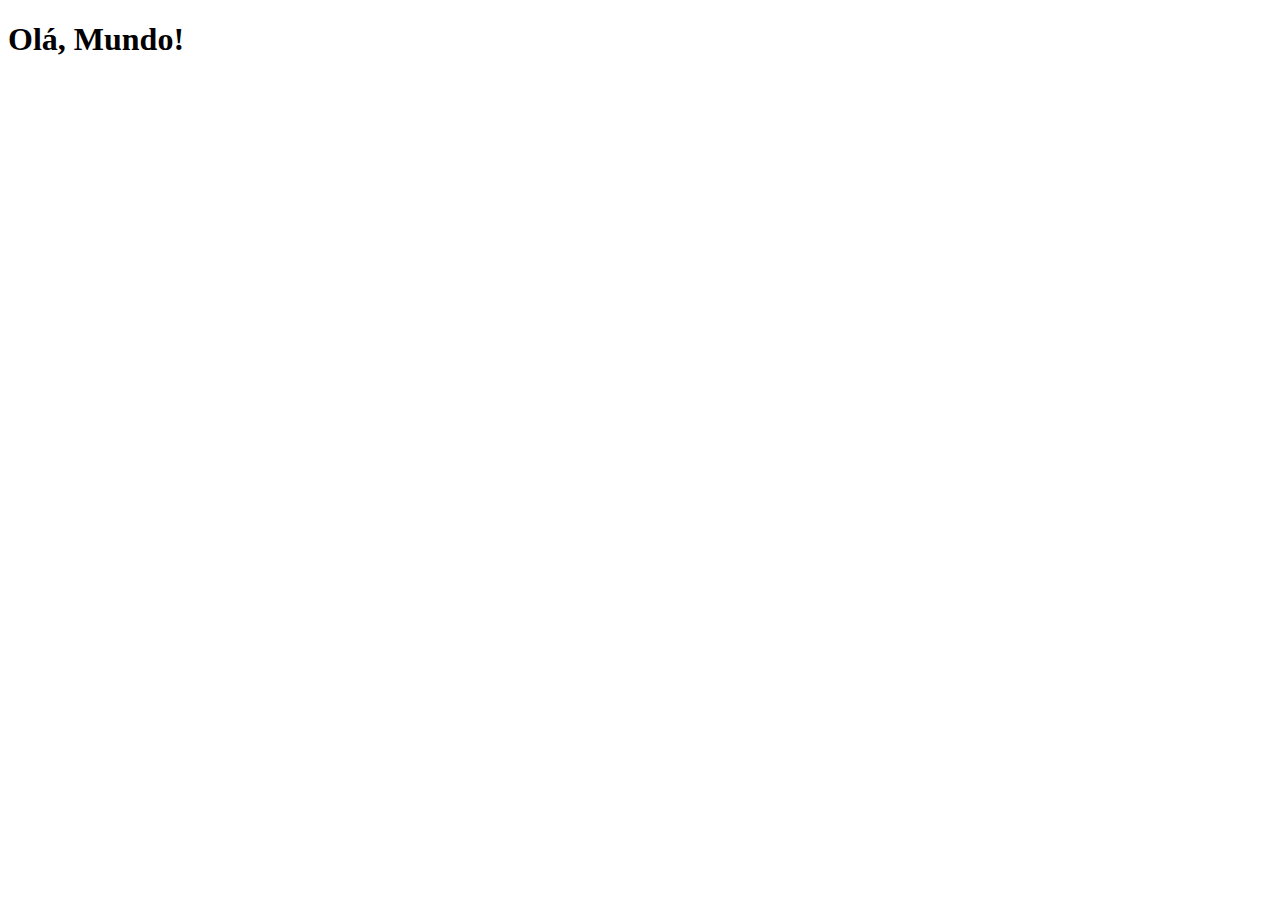
==== index.html @ b62253d2 "Criei a página principal" ====
<!DOCTYPE html>
<html lang="pt-br">
<head>
    <meta charset="UTF-8">
    <meta http-equiv="X-UA-Compatible" content="IE=edge">
    <meta name="viewport" content="width=device-width, initial-scale=1.0">
    <link rel="shortcut icon" href="favicon.ico" type="image/x-icon">
    <title>Projeto Redes Sociais</title>
</head>
<body>
    <h1>Olá, Mundo!</h1>
</body>
</html>
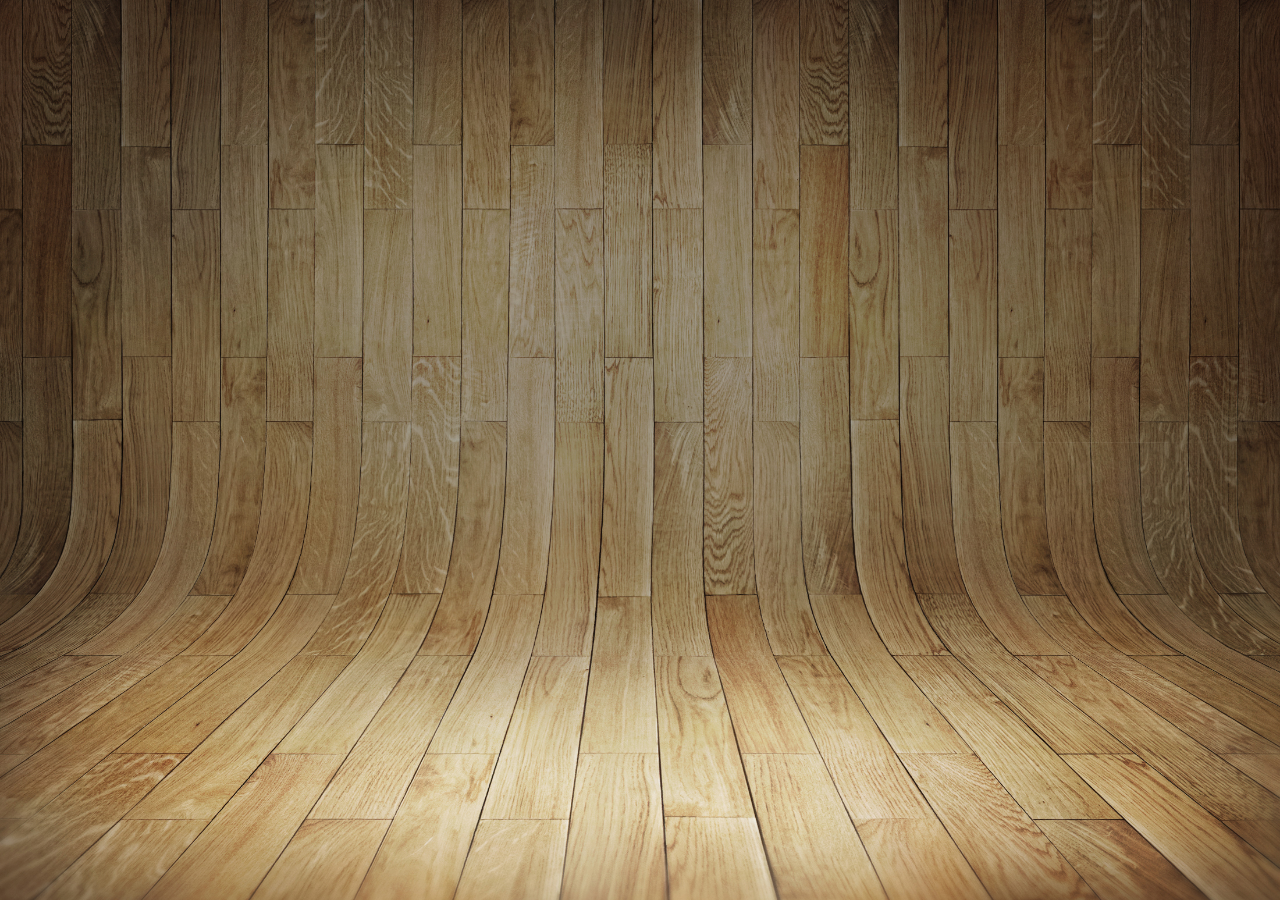
==== commit 4bce0c22: "redes-sociais" ====
--- a/index.html
+++ b/index.html
@@ -5,9 +5,17 @@
     <meta http-equiv="X-UA-Compatible" content="IE=edge">
     <meta name="viewport" content="width=device-width, initial-scale=1.0">
     <link rel="shortcut icon" href="favicon.ico" type="image/x-icon">
+    <link rel="stylesheet" href="estilo/style.css">
     <title>Projeto Redes Sociais</title>
 </head>
 <body>
-    <h1>Olá, Mundo!</h1>
+    <main>
+        <section id="telefone">
+
+        </section>
+        <section id="redes-sociais">
+
+        </section>
+    </main>
 </body>
 </html>--- a/estilo/style.css
+++ b/estilo/style.css
@@ -0,0 +1,39 @@
+@charset "UTF-8";
+
+* {
+    margin: 0px;
+    padding: 0px;
+    font-family: Arial, Helvetica, sans-serif;
+}
+
+html, body {
+    height: 100vh;
+    width: 100vw;
+    background-color: black;
+}
+
+body {
+    background: url('../imagens/fundo-madeira.jpg') no-repeat top center;
+    background-size: cover; /* pra ele cobrir a tela inteira */
+    background-attachment: fixed; /* é para não haver rolagem (pra fixar)
+}
+
+main {
+    position: relative;
+    height: 100vh;
+    
+}
+
+section#telefone {
+    position: absolute;
+    top: 50%;
+    left: 50%;
+    transform: translate(-50%, -50%);
+
+    height: 627px;
+    width: 311px;
+    background: url('../imagens/frame-iphone.png') no-repeat;
+}
+
+
+
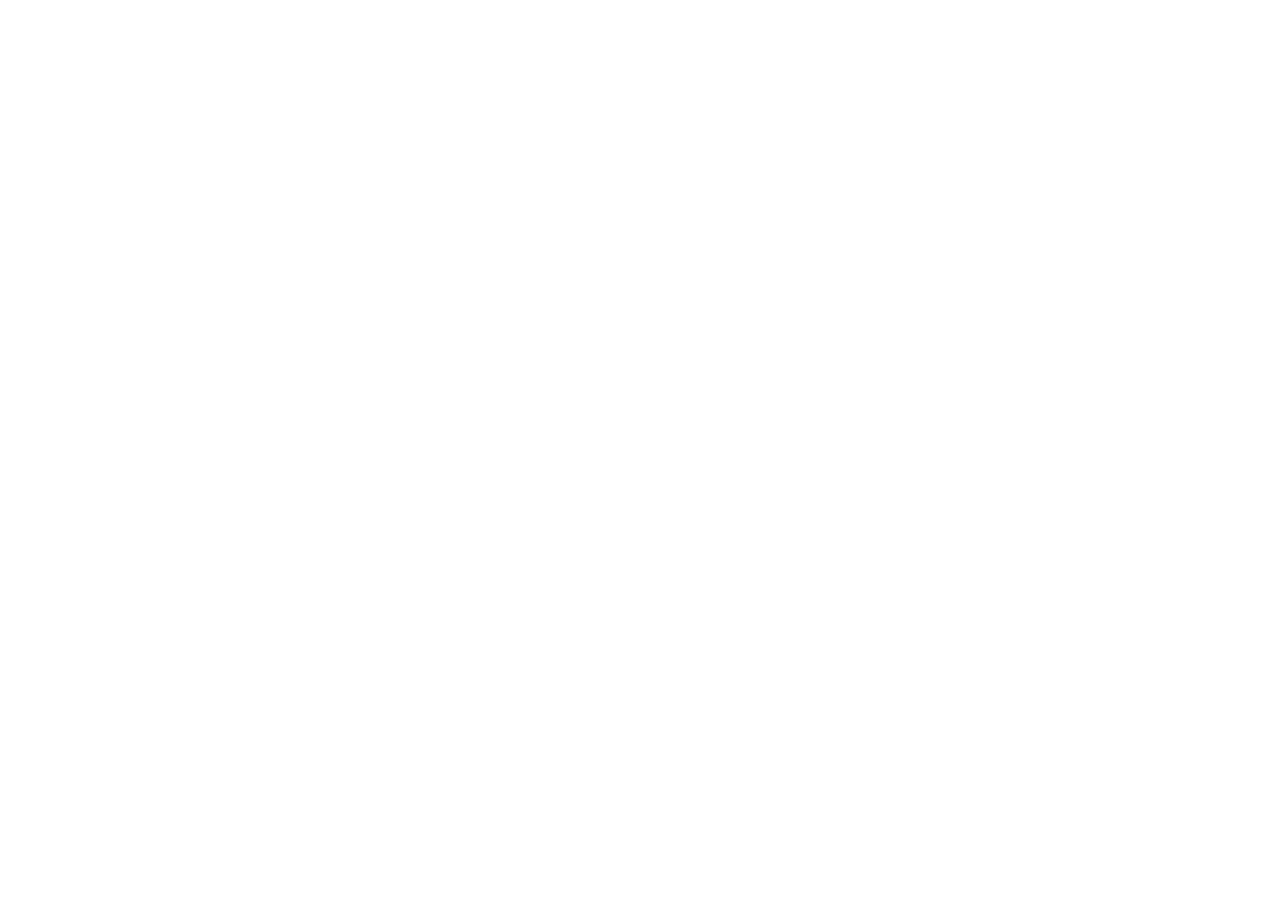
==== commit 062d6b60: "proj.redes.sociais" ====
--- a/index.html
+++ b/index.html
@@ -5,13 +5,13 @@
     <meta http-equiv="X-UA-Compatible" content="IE=edge">
     <meta name="viewport" content="width=device-width, initial-scale=1.0">
     <link rel="shortcut icon" href="favicon.ico" type="image/x-icon">
-    <link rel="stylesheet" href="estilo/style.css">
+    <link rel="stylesheet" href="style.css">
     <title>Projeto Redes Sociais</title>
 </head>
 <body>
     <main>
         <section id="telefone">
-
+            
         </section>
         <section id="redes-sociais">
 
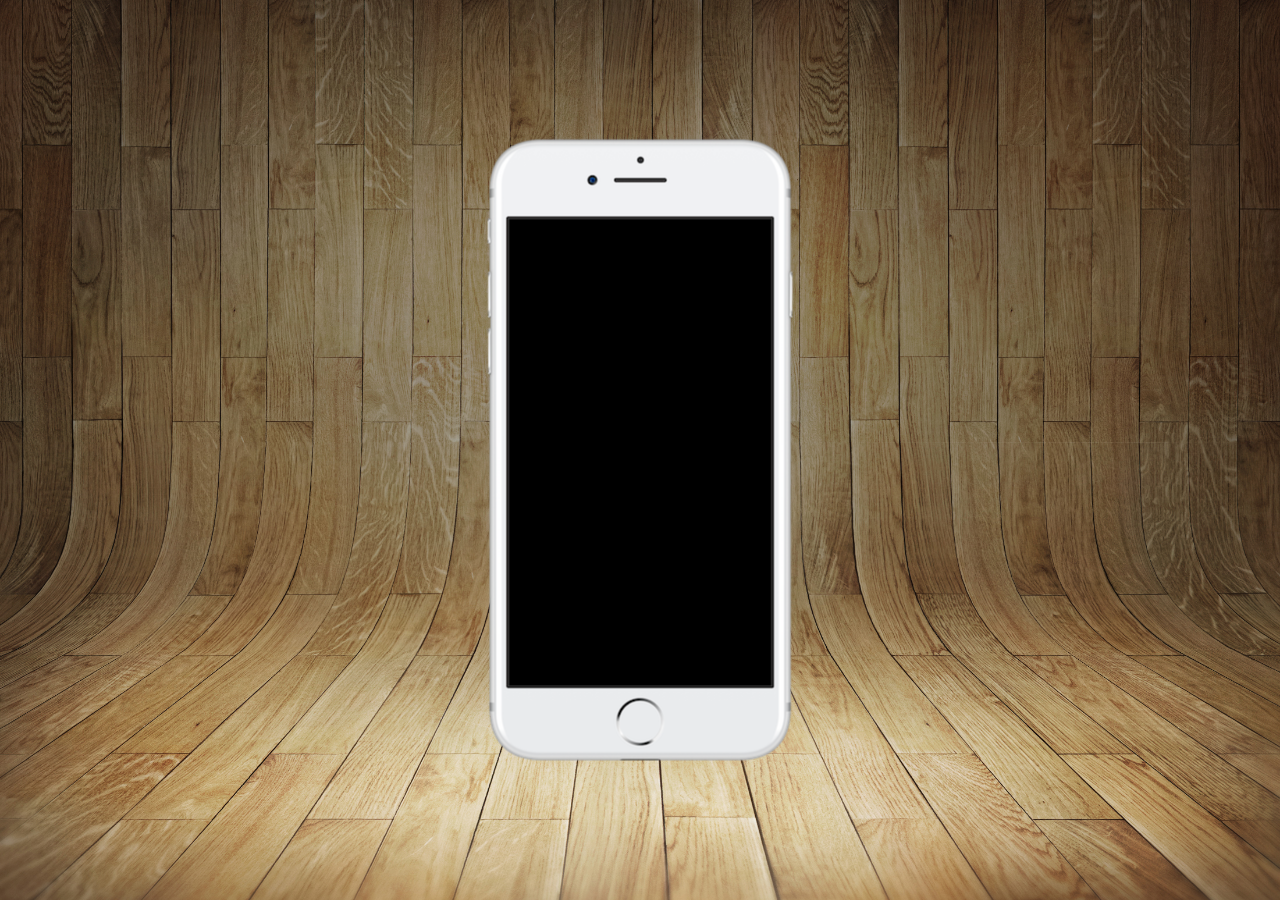
==== commit 770e2469: "proj.redes.sociais" ====
--- a/index.html
+++ b/index.html
@@ -5,7 +5,7 @@
     <meta http-equiv="X-UA-Compatible" content="IE=edge">
     <meta name="viewport" content="width=device-width, initial-scale=1.0">
     <link rel="shortcut icon" href="favicon.ico" type="image/x-icon">
-    <link rel="stylesheet" href="style.css">
+    <link rel="stylesheet" href="estilos/style.css">
     <title>Projeto Redes Sociais</title>
 </head>
 <body>
--- a/estilos/style.css
+++ b/estilos/style.css
@@ -0,0 +1,36 @@
+@charset "UTF-8";
+
+* {
+    margin: 0px;
+    padding: 0px;
+    font-family: Arial, Helvetica, sans-serif;
+}
+html, body {
+    height: 100vh;
+    width: 100vw;
+    background-color: black;
+}
+
+body {
+    background: url('../imagens/fundo-madeira.jpg') no-repeat top center;
+    background-size: cover; /* tela inteira */
+    background-attachment: fixed; /* fixar pra não ter rolagem */
+}
+
+main {
+    height: 100vh;
+    position: relative;
+    
+}
+
+section#telefone {
+    height: 627px;
+    width: 311px;
+    
+
+    position: absolute; /* posicionar no topo e no meio da tela */
+    top: 50%;  /* posicionar no topo e no meio da tela */
+    left: 50%;  /* posicionar no topo e no meio da tela */
+    transform: translate(-50%, -50%); /* posicionar no topo e no meio da tela */
+    background: url('../imagens/frame-iphone.png') no-repeat;
+}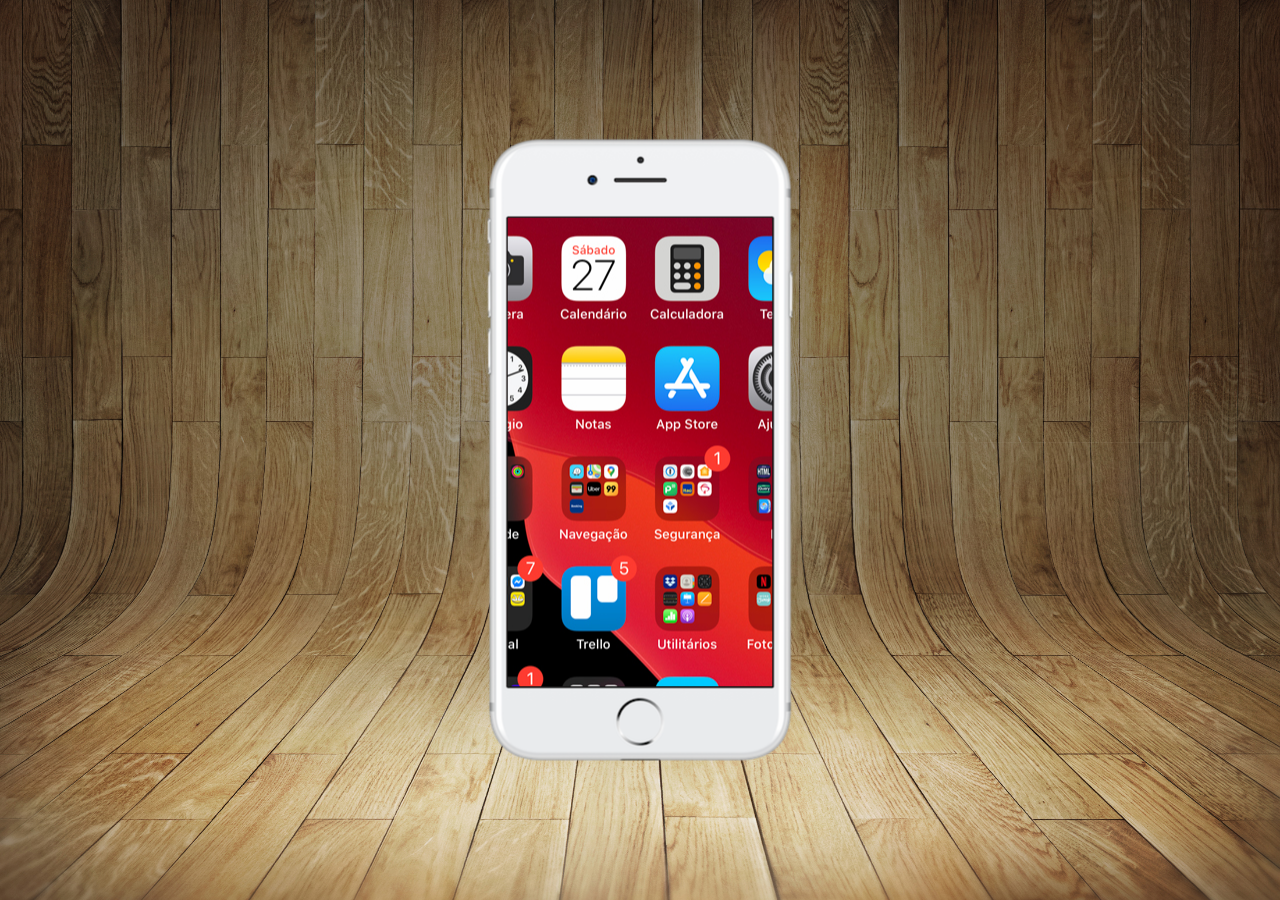
==== commit a699d4b9: "criei a tela home" ====
--- a/index.html
+++ b/index.html
@@ -11,7 +11,7 @@
 <body>
     <main>
         <section id="telefone">
-            
+            <iframe src="home.html" name="tela" id="tela" frameborder="0"></iframe>
         </section>
         <section id="redes-sociais">
 
--- a/estilos/style.css
+++ b/estilos/style.css
@@ -33,4 +33,12 @@
     left: 50%;  /* posicionar no topo e no meio da tela */
     transform: translate(-50%, -50%); /* posicionar no topo e no meio da tela */
     background: url('../imagens/frame-iphone.png') no-repeat;
+}
+
+iframe#tela {
+    position: relative;
+    top: 81px;
+    left: 23px;
+    width: 265px;
+    height: 469px;
 }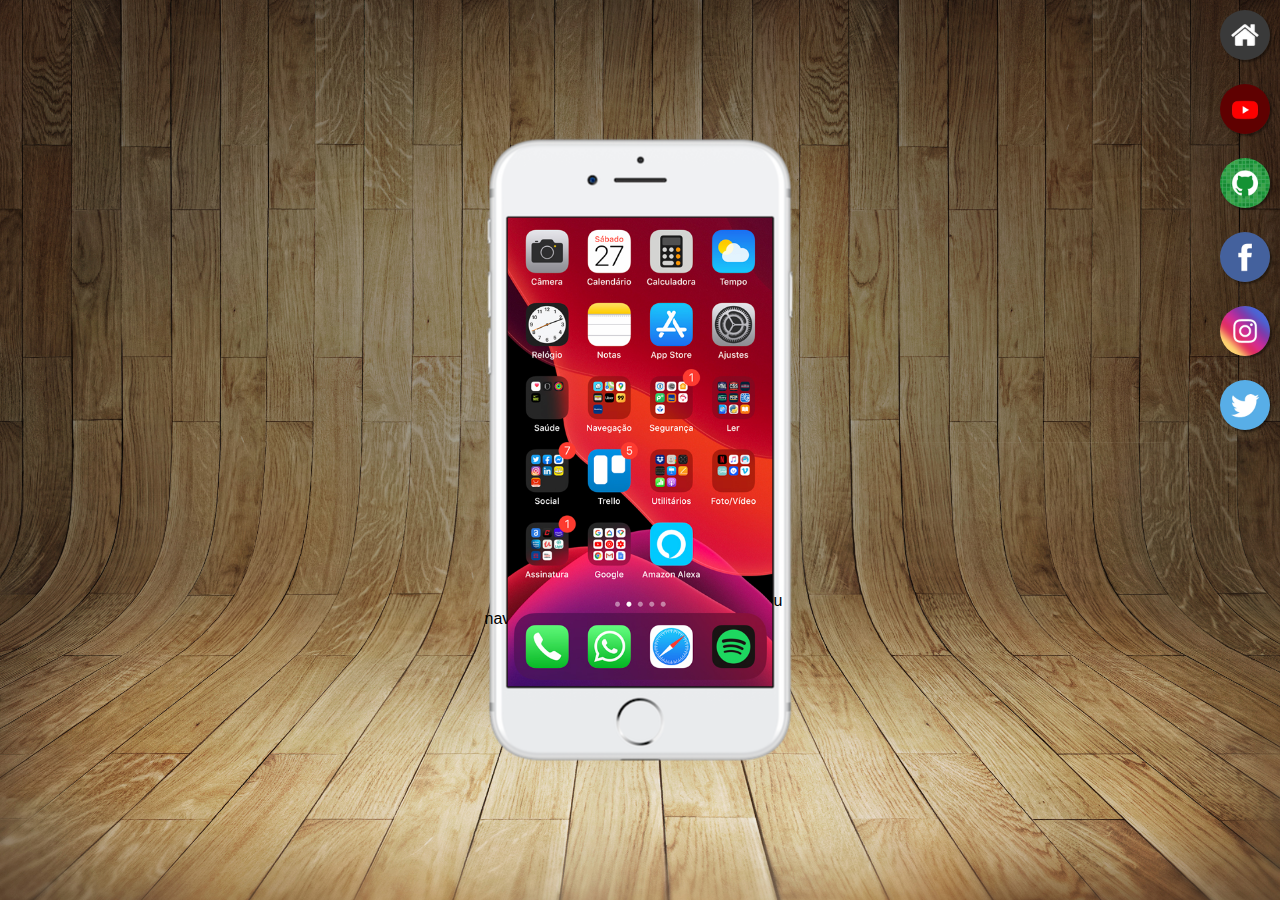
==== commit 96125df2: "botões na lateral" ====
--- a/index.html
+++ b/index.html
@@ -12,9 +12,15 @@
     <main>
         <section id="telefone">
             <iframe src="home.html" name="tela" id="tela" frameborder="0"></iframe>
+                Seu navegador não é comppatível com isso.
         </section>
         <section id="redes-sociais">
-
+           <a href="#" target="tela"><img src="imagens/logo-home.jpg" alt="Home"></a><br>
+           <a href="#" target="tela"><img src="imagens/logo-youtube.jpg" alt="YouTube"></a><br>
+           <a href="#" target="tela"><img src="imagens/logo-github.jpg" alt="GitHub"></a><br>
+           <a href="#" target="tela"><img src="imagens/logo-facebook.jpg" alt="Facebook"></a><br>
+           <a href="#" target="tela"><img src="imagens/logo-instagram.jpg" alt="Instagram"></a><br>
+           <a href="#" target="tela"><img src="imagens/logo-twitter.jpg" alt="Twitter"></a>
         </section>
     </main>
 </body>
--- a/estilos/style.css
+++ b/estilos/style.css
@@ -33,6 +33,7 @@
     left: 50%;  /* posicionar no topo e no meio da tela */
     transform: translate(-50%, -50%); /* posicionar no topo e no meio da tela */
     background: url('../imagens/frame-iphone.png') no-repeat;
+    
 }
 
 iframe#tela {
@@ -41,4 +42,20 @@
     left: 23px;
     width: 265px;
     height: 469px;
+}
+section#redes-sociais img {
+    width: 50px;
+    margin: 10px;
+    border-radius: 50px;
+    box-shadow: 2px 2px 2px rgba(0, 0, 0, 0.400);
+    box-sizing: border-box; /* a borda fazer parte da caixa */
+}
+section#redes-sociais {
+    text-align: right;
+}
+section#redes-sociais img:hover {
+    border: 2px solid rgba(255, 255, 255, 0.637);
+    transform: translate(-5px, -5px); /* é p/ o botão mover quando passar o mouse em cima */
+    box-shadow: 5px 5px 10px black;
+    transition: transform 1s, border 1s; /* é p/ o botão mover mais devagar quando passar o mouse em cima */
 }